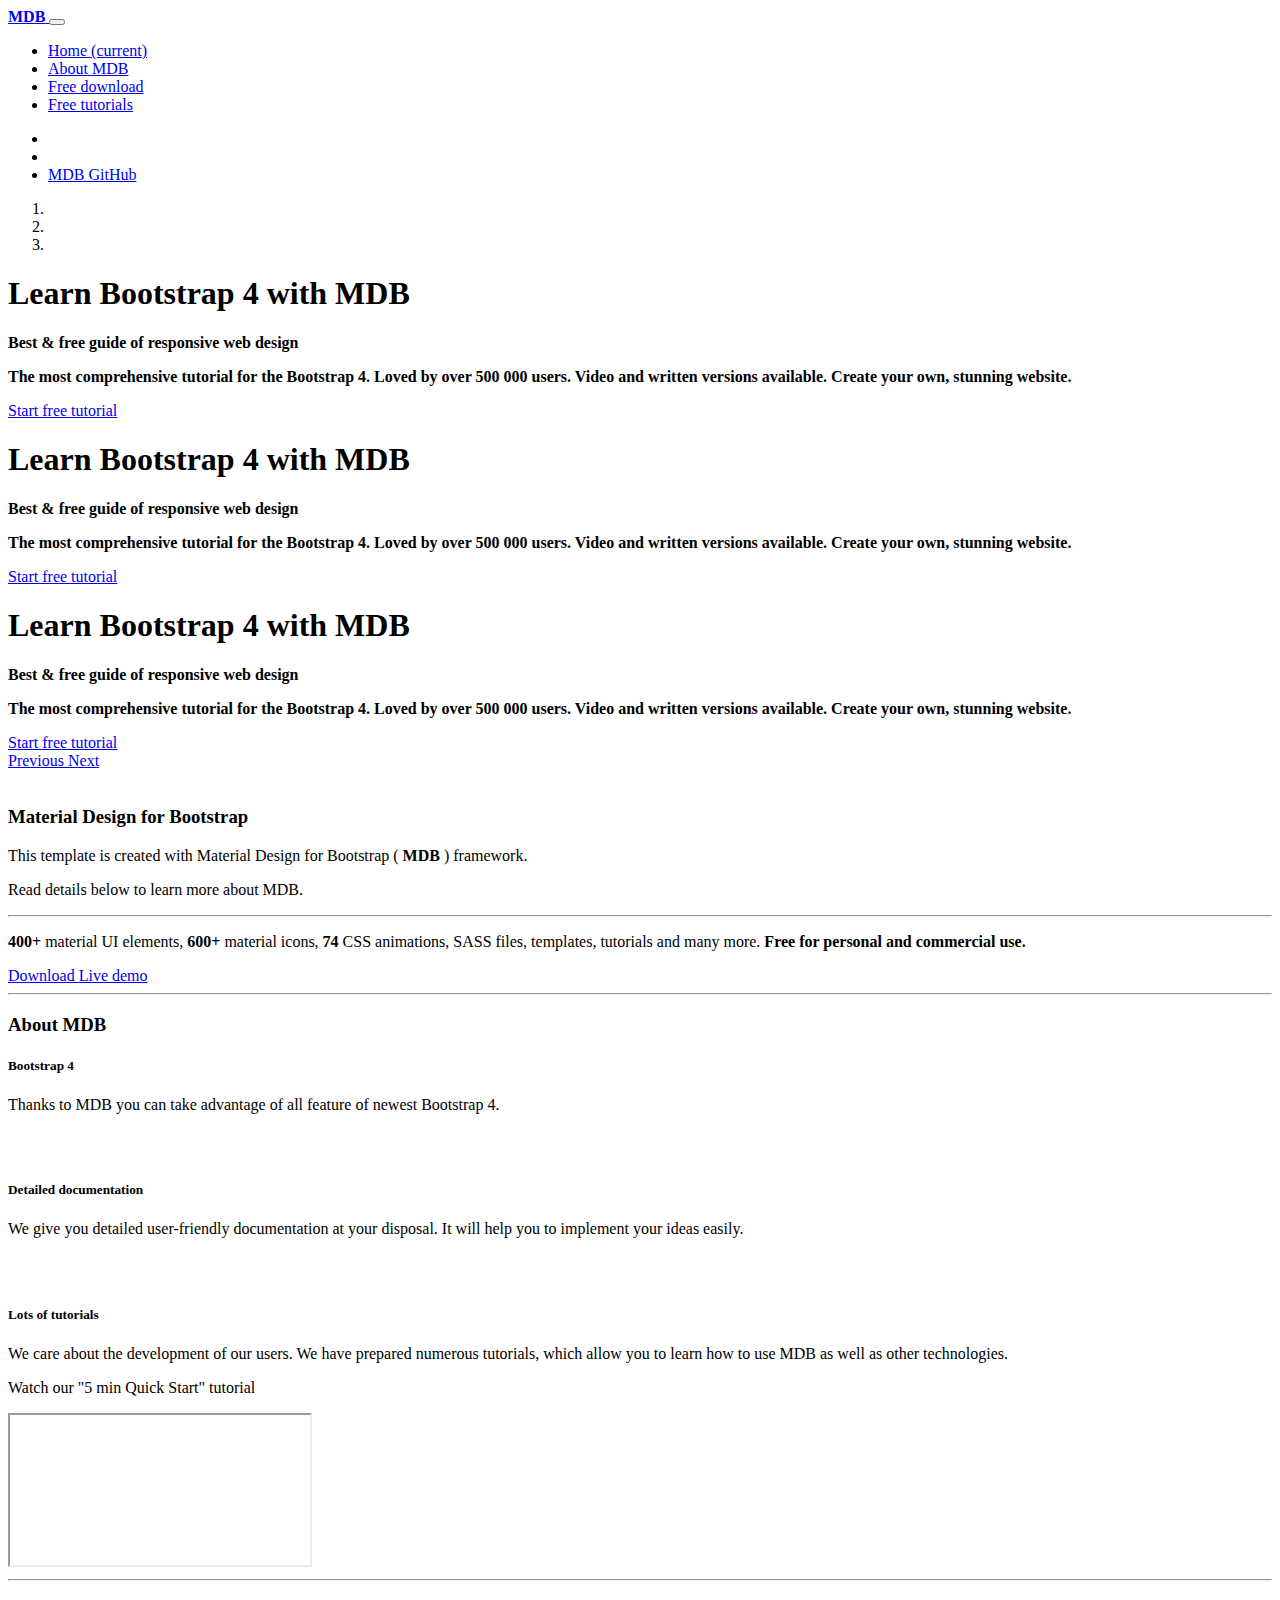
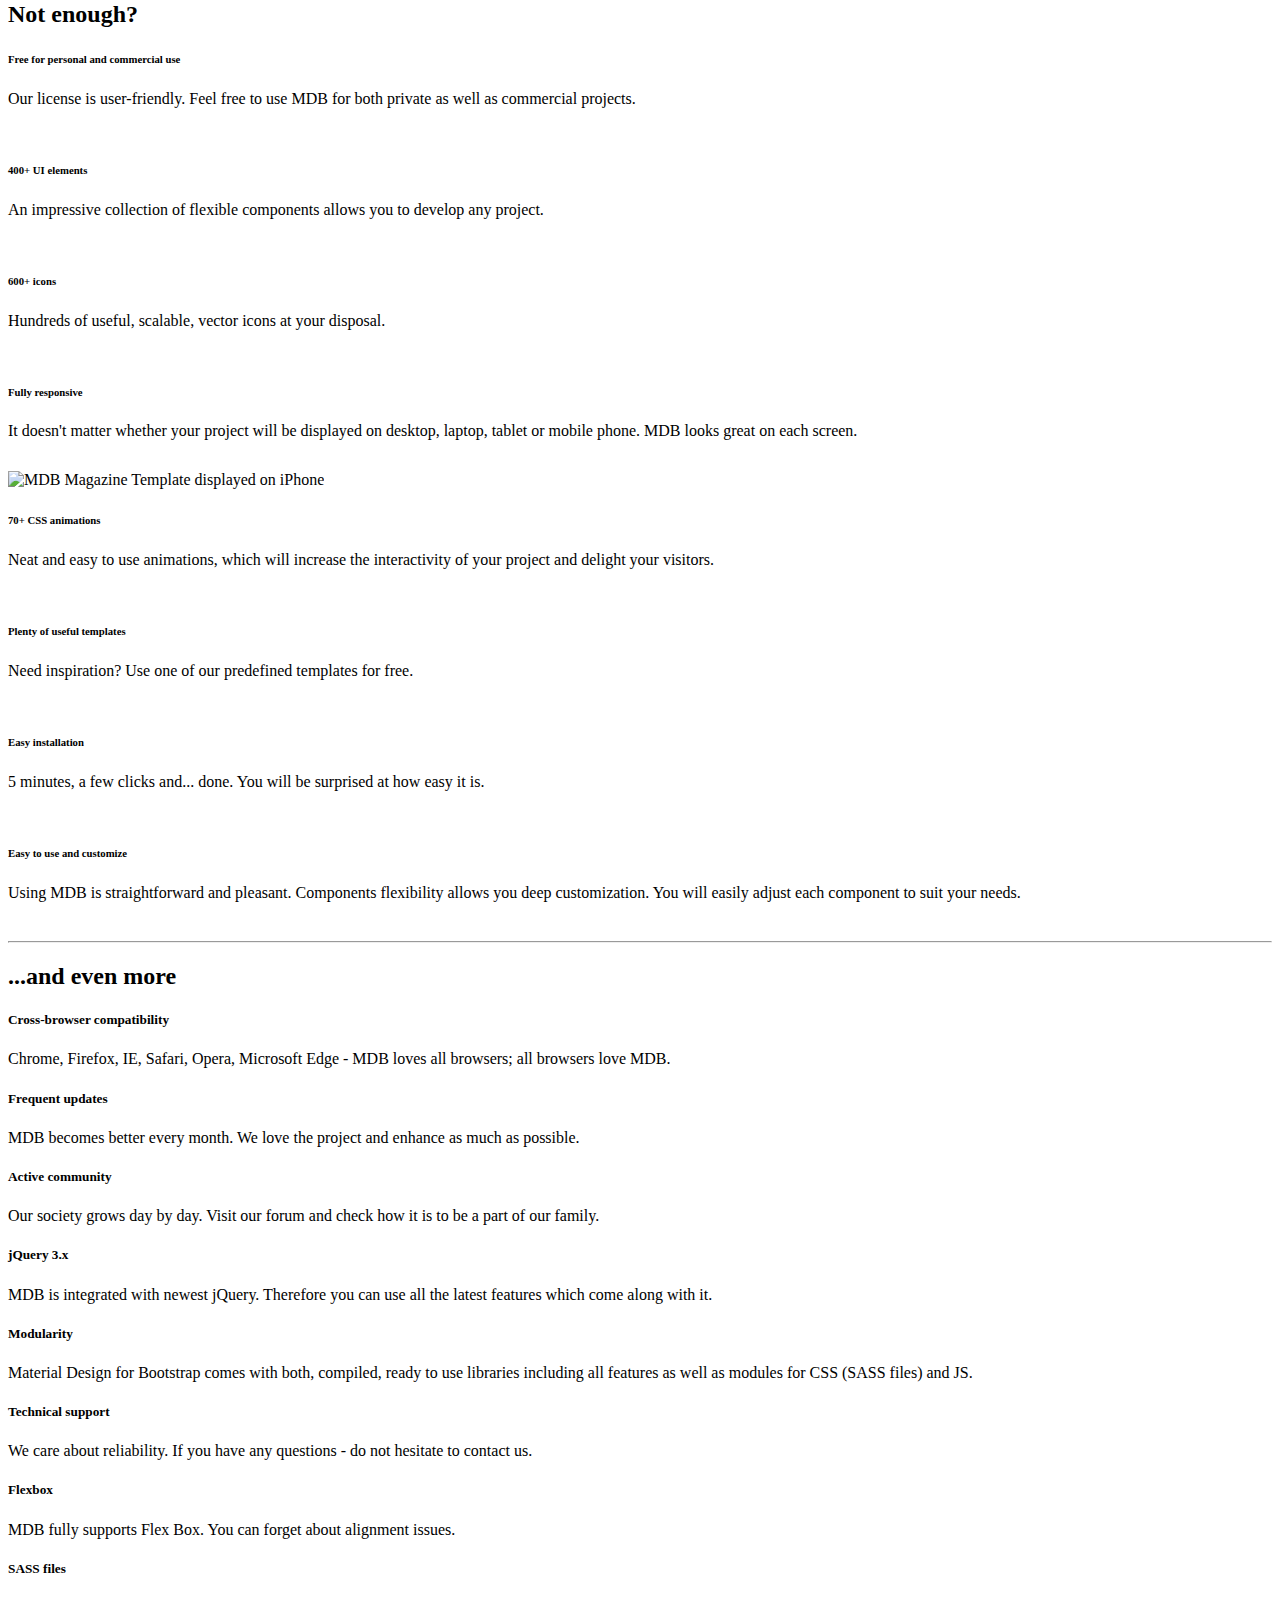
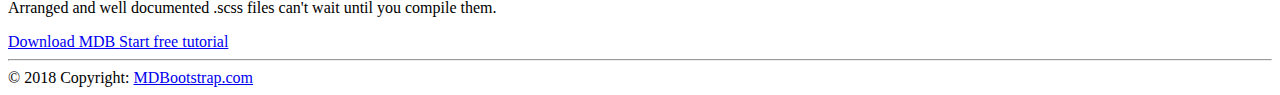
==== index.html @ 50afc01c "file system initated" ====
<!DOCTYPE html>
<html lang="en" dir="ltr">
  <head>
    <meta charset="utf-8">
    <title>Q2</title>

    <!-- Bootstrap core CSS -->
    <link rel="stylesheet" href="https://stackpath.bootstrapcdn.com/bootstrap/4.1.0/css/bootstrap.min.css" integrity="sha384-9gVQ4dYFwwWSjIDZnLEWnxCjeSWFphJiwGPXr1jddIhOegiu1FwO5qRGvFXOdJZ4" crossorigin="anonymous">

    <!-- Custom styles -->
    <link href="/css/main.css" rel="stylesheet">

    <!-- Scripts -->
    <script src="https://code.jquery.com/jquery-3.3.1.js" integrity="sha256-2Kok7MbOyxpgUVvAk/HJ2jigOSYS2auK4Pfzbm7uH60=" crossorigin="anonymous"></script>
    <script src="https://cdnjs.cloudflare.com/ajax/libs/axios/0.18.0/axios.js"></script>
    <script defer src="/src/helpers.js"></script>
    <script defer src="/src/index.js"></script>
  </head>
  <body>

  <!-- Navbar -->
  <nav class="navbar fixed-top navbar-expand-lg navbar-dark scrolling-navbar">
    <div class="container">

      <!-- Brand -->
      <a class="navbar-brand" href="https://mdbootstrap.com/material-design-for-bootstrap/" target="_blank">
        <strong>MDB</strong>
      </a>

      <!-- Collapse -->
      <button class="navbar-toggler" type="button" data-toggle="collapse" data-target="#navbarSupportedContent" aria-controls="navbarSupportedContent"
        aria-expanded="false" aria-label="Toggle navigation">
        <span class="navbar-toggler-icon"></span>
      </button>

      <!-- Links -->
      <div class="collapse navbar-collapse" id="navbarSupportedContent">

        <!-- Left -->
        <ul class="navbar-nav mr-auto">
          <li class="nav-item active">
            <a class="nav-link" href="#">Home
              <span class="sr-only">(current)</span>
            </a>
          </li>
          <li class="nav-item">
            <a class="nav-link" href="https://mdbootstrap.com/material-design-for-bootstrap/" target="_blank">About MDB</a>
          </li>
          <li class="nav-item">
            <a class="nav-link" href="https://mdbootstrap.com/getting-started/" target="_blank">Free download</a>
          </li>
          <li class="nav-item">
            <a class="nav-link" href="https://mdbootstrap.com/bootstrap-tutorial/" target="_blank">Free tutorials</a>
          </li>
        </ul>

        <!-- Right -->
        <ul class="navbar-nav nav-flex-icons">
          <li class="nav-item">
            <a href="https://www.facebook.com/mdbootstrap" class="nav-link" target="_blank">
              <i class="fa fa-facebook"></i>
            </a>
          </li>
          <li class="nav-item">
            <a href="https://twitter.com/MDBootstrap" class="nav-link" target="_blank">
              <i class="fa fa-twitter"></i>
            </a>
          </li>
          <li class="nav-item">
            <a href="https://github.com/mdbootstrap/bootstrap-material-design" class="nav-link border border-light rounded"
              target="_blank">
              <i class="fa fa-github mr-2"></i>MDB GitHub
            </a>
          </li>
        </ul>

      </div>

    </div>
  </nav>
  <!-- Navbar -->

  <!--Carousel Wrapper-->
  <div id="carousel-example-1z" class="carousel slide carousel-fade" data-ride="carousel">

    <!--Indicators-->
    <ol class="carousel-indicators">
      <li data-target="#carousel-example-1z" data-slide-to="0" class="active"></li>
      <li data-target="#carousel-example-1z" data-slide-to="1"></li>
      <li data-target="#carousel-example-1z" data-slide-to="2"></li>
    </ol>
    <!--/.Indicators-->

    <!--Slides-->
    <div class="carousel-inner" role="listbox">

      <!--First slide-->
      <div class="carousel-item active">
        <div class="view" style="background-image: url('https://mdbootstrap.com/img/Photos/Others/nature7.jpg'); background-repeat: no-repeat; background-size: cover;">

          <!-- Mask & flexbox options-->
          <div class="mask rgba-black-light d-flex justify-content-center align-items-center">

            <!-- Content -->
            <div class="text-center white-text mx-5 wow fadeIn">
              <h1 class="mb-4">
                <strong>Learn Bootstrap 4 with MDB</strong>
              </h1>

              <p>
                <strong>Best & free guide of responsive web design</strong>
              </p>

              <p class="mb-4 d-none d-md-block">
                <strong>The most comprehensive tutorial for the Bootstrap 4. Loved by over 500 000 users. Video and written versions
                  available. Create your own, stunning website.</strong>
              </p>

              <a target="_blank" href="https://mdbootstrap.com/bootstrap-tutorial/" class="btn btn-outline-white btn-lg">Start free tutorial
                <i class="fa fa-graduation-cap ml-2"></i>
              </a>
            </div>
            <!-- Content -->

          </div>
          <!-- Mask & flexbox options-->

        </div>
      </div>
      <!--/First slide-->

      <!--Second slide-->
      <div class="carousel-item">
        <div class="view" style="background-image: url('https://mdbootstrap.com/img/Photos/Others/images/77.jpg'); background-repeat: no-repeat; background-size: cover;">

          <!-- Mask & flexbox options-->
          <div class="mask rgba-black-light d-flex justify-content-center align-items-center">

            <!-- Content -->
            <div class="text-center white-text mx-5 wow fadeIn">
              <h1 class="mb-4">
                <strong>Learn Bootstrap 4 with MDB</strong>
              </h1>

              <p>
                <strong>Best & free guide of responsive web design</strong>
              </p>

              <p class="mb-4 d-none d-md-block">
                <strong>The most comprehensive tutorial for the Bootstrap 4. Loved by over 500 000 users. Video and written versions
                  available. Create your own, stunning website.</strong>
              </p>

              <a target="_blank" href="https://mdbootstrap.com/bootstrap-tutorial/" class="btn btn-outline-white btn-lg">Start free tutorial
                <i class="fa fa-graduation-cap ml-2"></i>
              </a>
            </div>
            <!-- Content -->

          </div>
          <!-- Mask & flexbox options-->

        </div>
      </div>
      <!--/Second slide-->

      <!--Third slide-->
      <div class="carousel-item">
        <div class="view" style="background-image: url('https://mdbootstrap.com/img/Photos/Others/images/47.jpg'); background-repeat: no-repeat; background-size: cover;">

          <!-- Mask & flexbox options-->
          <div class="mask rgba-black-light d-flex justify-content-center align-items-center">

            <!-- Content -->
            <div class="text-center white-text mx-5 wow fadeIn">
              <h1 class="mb-4">
                <strong>Learn Bootstrap 4 with MDB</strong>
              </h1>

              <p>
                <strong>Best & free guide of responsive web design</strong>
              </p>

              <p class="mb-4 d-none d-md-block">
                <strong>The most comprehensive tutorial for the Bootstrap 4. Loved by over 500 000 users. Video and written versions
                  available. Create your own, stunning website.</strong>
              </p>

              <a target="_blank" href="https://mdbootstrap.com/bootstrap-tutorial/" class="btn btn-outline-white btn-lg">Start free tutorial
                <i class="fa fa-graduation-cap ml-2"></i>
              </a>
            </div>
            <!-- Content -->

          </div>
          <!-- Mask & flexbox options-->

        </div>
      </div>
      <!--/Third slide-->

    </div>
    <!--/.Slides-->

    <!--Controls-->
    <a class="carousel-control-prev" href="#carousel-example-1z" role="button" data-slide="prev">
      <span class="carousel-control-prev-icon" aria-hidden="true"></span>
      <span class="sr-only">Previous</span>
    </a>
    <a class="carousel-control-next" href="#carousel-example-1z" role="button" data-slide="next">
      <span class="carousel-control-next-icon" aria-hidden="true"></span>
      <span class="sr-only">Next</span>
    </a>
    <!--/.Controls-->

  </div>
  <!--/.Carousel Wrapper-->

  <!--Main layout-->
  <main>
    <div class="container">

      <!--Section: Main info-->
      <section class="mt-5 wow fadeIn">

        <!--Grid row-->
        <div class="row">

          <!--Grid column-->
          <div class="col-md-6 mb-4">

            <img src="https://mdbootstrap.com/img/Marketing/mdb-press-pack/mdb-main.jpg" class="img-fluid z-depth-1-half" alt="">

          </div>
          <!--Grid column-->

          <!--Grid column-->
          <div class="col-md-6 mb-4">

            <!-- Main heading -->
            <h3 class="h3 mb-3">Material Design for Bootstrap</h3>
            <p>This template is created with Material Design for Bootstrap (
              <strong>MDB</strong> ) framework.</p>
            <p>Read details below to learn more about MDB.</p>
            <!-- Main heading -->

            <hr>

            <p>
              <strong>400+</strong> material UI elements,
              <strong>600+</strong> material icons,
              <strong>74</strong> CSS animations, SASS files, templates, tutorials and many more.
              <strong>Free for personal and commercial use.</strong>
            </p>

            <!-- CTA -->
            <a target="_blank" href="https://mdbootstrap.com/getting-started/" class="btn btn-grey btn-md">Download
              <i class="fa fa-download ml-1"></i>
            </a>
            <a target="_blank" href="https://mdbootstrap.com/components/" class="btn btn-grey btn-md">Live demo
              <i class="fa fa-image ml-1"></i>
            </a>

          </div>
          <!--Grid column-->

        </div>
        <!--Grid row-->

      </section>
      <!--Section: Main info-->

      <hr class="my-5">

      <!--Section: Main features & Quick Start-->
      <section>

        <h3 class="h3 text-center mb-5">About MDB</h3>

        <!--Grid row-->
        <div class="row wow fadeIn">

          <!--Grid column-->
          <div class="col-lg-6 col-md-12 px-4">

            <!--First row-->
            <div class="row">
              <div class="col-1 mr-3">
                <i class="fa fa-code fa-2x indigo-text"></i>
              </div>
              <div class="col-10">
                <h5 class="feature-title">Bootstrap 4</h5>
                <p class="grey-text">Thanks to MDB you can take advantage of all feature of newest Bootstrap 4.</p>
              </div>
            </div>
            <!--/First row-->

            <div style="height:30px"></div>

            <!--Second row-->
            <div class="row">
              <div class="col-1 mr-3">
                <i class="fa fa-book fa-2x blue-text"></i>
              </div>
              <div class="col-10">
                <h5 class="feature-title">Detailed documentation</h5>
                <p class="grey-text">We give you detailed user-friendly documentation at your disposal. It will help you to implement your ideas
                  easily.
                </p>
              </div>
            </div>
            <!--/Second row-->

            <div style="height:30px"></div>

            <!--Third row-->
            <div class="row">
              <div class="col-1 mr-3">
                <i class="fa fa-graduation-cap fa-2x cyan-text"></i>
              </div>
              <div class="col-10">
                <h5 class="feature-title">Lots of tutorials</h5>
                <p class="grey-text">We care about the development of our users. We have prepared numerous tutorials, which allow you to learn
                  how to use MDB as well as other technologies.</p>
              </div>
            </div>
            <!--/Third row-->

          </div>
          <!--/Grid column-->

          <!--Grid column-->
          <div class="col-lg-6 col-md-12">

            <p class="h5 text-center mb-4">Watch our "5 min Quick Start" tutorial</p>
            <div class="embed-responsive embed-responsive-16by9">
              <iframe class="embed-responsive-item" src="https://www.youtube.com/embed/cXTThxoywNQ" allowfullscreen></iframe>
            </div>
          </div>
          <!--/Grid column-->

        </div>
        <!--/Grid row-->

      </section>
      <!--Section: Main features & Quick Start-->

      <hr class="my-5">

      <!--Section: Not enough-->
      <section>

        <h2 class="my-5 h3 text-center">Not enough?</h2>

        <!--First row-->
        <div class="row features-small mb-5 mt-3 wow fadeIn">

          <!--First column-->
          <div class="col-md-4">
            <!--First row-->
            <div class="row">
              <div class="col-2">
                <i class="fa fa-check-circle fa-2x indigo-text"></i>
              </div>
              <div class="col-10">
                <h6 class="feature-title">Free for personal and commercial use</h6>
                <p class="grey-text">Our license is user-friendly. Feel free to use MDB for both private as well as commercial projects.
                </p>
                <div style="height:15px"></div>
              </div>
            </div>
            <!--/First row-->

            <!--Second row-->
            <div class="row">
              <div class="col-2">
                <i class="fa fa-check-circle fa-2x indigo-text"></i>
              </div>
              <div class="col-10">
                <h6 class="feature-title">400+ UI elements</h6>
                <p class="grey-text">An impressive collection of flexible components allows you to develop any project.
                </p>
                <div style="height:15px"></div>
              </div>
            </div>
            <!--/Second row-->

            <!--Third row-->
            <div class="row">
              <div class="col-2">
                <i class="fa fa-check-circle fa-2x indigo-text"></i>
              </div>
              <div class="col-10">
                <h6 class="feature-title">600+ icons</h6>
                <p class="grey-text">Hundreds of useful, scalable, vector icons at your disposal.</p>
                <div style="height:15px"></div>
              </div>
            </div>
            <!--/Third row-->

            <!--Fourth row-->
            <div class="row">
              <div class="col-2">
                <i class="fa fa-check-circle fa-2x indigo-text"></i>
              </div>
              <div class="col-10">
                <h6 class="feature-title">Fully responsive</h6>
                <p class="grey-text">It doesn't matter whether your project will be displayed on desktop, laptop, tablet or mobile phone. MDB
                  looks great on each screen.</p>
                <div style="height:15px"></div>
              </div>
            </div>
            <!--/Fourth row-->
          </div>
          <!--/First column-->

          <!--Second column-->
          <div class="col-md-4 flex-center">
            <img src="https://mdbootstrap.com/img/Others/screens.png" alt="MDB Magazine Template displayed on iPhone" class="z-depth-0 img-fluid">
          </div>
          <!--/Second column-->

          <!--Third column-->
          <div class="col-md-4 mt-2">
            <!--First row-->
            <div class="row">
              <div class="col-2">
                <i class="fa fa-check-circle fa-2x indigo-text"></i>
              </div>
              <div class="col-10">
                <h6 class="feature-title">70+ CSS animations</h6>
                <p class="grey-text">Neat and easy to use animations, which will increase the interactivity of your project and delight your visitors.
                </p>
                <div style="height:15px"></div>
              </div>
            </div>
            <!--/First row-->

            <!--Second row-->
            <div class="row">
              <div class="col-2">
                <i class="fa fa-check-circle fa-2x indigo-text"></i>
              </div>
              <div class="col-10">
                <h6 class="feature-title">Plenty of useful templates</h6>
                <p class="grey-text">Need inspiration? Use one of our predefined templates for free.</p>
                <div style="height:15px"></div>
              </div>
            </div>
            <!--/Second row-->

            <!--Third row-->
            <div class="row">
              <div class="col-2">
                <i class="fa fa-check-circle fa-2x indigo-text"></i>
              </div>
              <div class="col-10">
                <h6 class="feature-title">Easy installation</h6>
                <p class="grey-text">5 minutes, a few clicks and... done. You will be surprised at how easy it is.
                </p>
                <div style="height:15px"></div>
              </div>
            </div>
            <!--/Third row-->

            <!--Fourth row-->
            <div class="row">
              <div class="col-2">
                <i class="fa fa-check-circle fa-2x indigo-text"></i>
              </div>
              <div class="col-10">
                <h6 class="feature-title">Easy to use and customize</h6>
                <p class="grey-text">Using MDB is straightforward and pleasant. Components flexibility allows you deep customization. You will
                  easily adjust each component to suit your needs.</p>
                <div style="height:15px"></div>
              </div>
            </div>
            <!--/Fourth row-->
          </div>
          <!--/Third column-->

        </div>
        <!--/First row-->

      </section>
      <!--Section: Not enough-->

      <hr class="mb-5">

      <!--Section: More-->
      <section>

        <h2 class="my-5 h3 text-center">...and even more</h2>

        <!--First row-->
        <div class="row features-small mt-5 wow fadeIn">

          <!--Grid column-->
          <div class="col-xl-3 col-lg-6">
            <!--Grid row-->
            <div class="row">
              <div class="col-2">
                <i class="fa fa-firefox fa-2x mb-1 indigo-text" aria-hidden="true"></i>
              </div>
              <div class="col-10 mb-2 pl-3">
                <h5 class="feature-title font-bold mb-1">Cross-browser compatibility</h5>
                <p class="grey-text mt-2">Chrome, Firefox, IE, Safari, Opera, Microsoft Edge - MDB loves all browsers; all browsers love MDB.
                </p>
              </div>
            </div>
            <!--/Grid row-->
          </div>
          <!--/Grid column-->

          <!--Grid column-->
          <div class="col-xl-3 col-lg-6">
            <!--Grid row-->
            <div class="row">
              <div class="col-2">
                <i class="fa fa-level-up fa-2x mb-1 indigo-text" aria-hidden="true"></i>
              </div>
              <div class="col-10 mb-2">
                <h5 class="feature-title font-bold mb-1">Frequent updates</h5>
                <p class="grey-text mt-2">MDB becomes better every month. We love the project and enhance as much as possible.
                </p>
              </div>
            </div>
            <!--/Grid row-->
          </div>
          <!--/Grid column-->

          <!--Grid column-->
          <div class="col-xl-3 col-lg-6">
            <!--Grid row-->
            <div class="row">
              <div class="col-2">
                <i class="fa fa-comments-o fa-2x mb-1 indigo-text" aria-hidden="true"></i>
              </div>
              <div class="col-10 mb-2">
                <h5 class="feature-title font-bold mb-1">Active community</h5>
                <p class="grey-text mt-2">Our society grows day by day. Visit our forum and check how it is to be a part of our family.
                </p>
              </div>
            </div>
            <!--/Grid row-->
          </div>
          <!--/Grid column-->

          <!--Grid column-->
          <div class="col-xl-3 col-lg-6">
            <!--Grid row-->
            <div class="row">
              <div class="col-2">
                <i class="fa fa-code fa-2x mb-1 indigo-text" aria-hidden="true"></i>
              </div>
              <div class="col-10 mb-2">
                <h5 class="feature-title font-bold mb-1">jQuery 3.x</h5>
                <p class="grey-text mt-2">MDB is integrated with newest jQuery. Therefore you can use all the latest features which come along with
                  it.
                </p>
              </div>
            </div>
            <!--/Grid row-->
          </div>
          <!--/Grid column-->

        </div>
        <!--/First row-->

        <!--Second row-->
        <div class="row features-small mt-4 wow fadeIn">

          <!--Grid column-->
          <div class="col-xl-3 col-lg-6">
            <!--Grid row-->
            <div class="row">
              <div class="col-2">
                <i class="fa fa-cubes fa-2x mb-1 indigo-text" aria-hidden="true"></i>
              </div>
              <div class="col-10 mb-2">
                <h5 class="feature-title font-bold mb-1">Modularity</h5>
                <p class="grey-text mt-2">Material Design for Bootstrap comes with both, compiled, ready to use libraries including all features as
                  well as modules for CSS (SASS files) and JS.</p>
              </div>
            </div>
            <!--/Grid row-->
          </div>
          <!--/Grid column-->

          <!--Grid column-->
          <div class="col-xl-3 col-lg-6">
            <!--Grid row-->
            <div class="row">
              <div class="col-2">
                <i class="fa fa-question fa-2x mb-1 indigo-text" aria-hidden="true"></i>
              </div>
              <div class="col-10 mb-2">
                <h5 class="feature-title font-bold mb-1">Technical support</h5>
                <p class="grey-text mt-2">We care about reliability. If you have any questions - do not hesitate to contact us.
                </p>
              </div>
            </div>
            <!--/Grid row-->
          </div>
          <!--/Grid column-->

          <!--Grid column-->
          <div class="col-xl-3 col-lg-6">
            <!--Grid row-->
            <div class="row">
              <div class="col-2">
                <i class="fa fa-th fa-2x mb-1 indigo-text" aria-hidden="true"></i>
              </div>
              <div class="col-10 mb-2">
                <h5 class="feature-title font-bold mb-1">Flexbox</h5>
                <p class="grey-text mt-2">MDB fully supports Flex Box. You can forget about alignment issues.</p>
              </div>
            </div>
            <!--/Grid row-->
          </div>
          <!--/Grid column-->

          <!--Grid column-->
          <div class="col-xl-3 col-lg-6">
            <!--Grid row-->
            <div class="row">
              <div class="col-2">
                <i class="fa fa-file-code-o fa-2x mb-1 indigo-text" aria-hidden="true"></i>
              </div>
              <div class="col-10 mb-2">
                <h5 class="feature-title font-bold mb-1">SASS files</h5>
                <p class="grey-text mt-2">Arranged and well documented .scss files can't wait until you compile them.</p>
              </div>
            </div>
            <!--/Grid row-->
          </div>
          <!--/Grid column-->

        </div>
        <!--/Second row-->

      </section>
      <!--Section: More-->

    </div>
  </main>
  <!--Main layout-->

  <!--Footer-->
  <footer class="page-footer text-center font-small mt-4 wow fadeIn">

    <!--Call to action-->
    <div class="pt-4">
      <a class="btn btn-outline-white" href="https://mdbootstrap.com/getting-started/" target="_blank" role="button">Download MDB
        <i class="fa fa-download ml-2"></i>
      </a>
      <a class="btn btn-outline-white" href="https://mdbootstrap.com/bootstrap-tutorial/" target="_blank" role="button">Start free tutorial
        <i class="fa fa-graduation-cap ml-2"></i>
      </a>
    </div>
    <!--/.Call to action-->

    <hr class="my-4">

    <!-- Social icons -->
    <div class="pb-4">
      <a href="https://www.facebook.com/mdbootstrap" target="_blank">
        <i class="fa fa-facebook mr-3"></i>
      </a>

      <a href="https://twitter.com/MDBootstrap" target="_blank">
        <i class="fa fa-twitter mr-3"></i>
      </a>

      <a href="https://www.youtube.com/watch?v=7MUISDJ5ZZ4" target="_blank">
        <i class="fa fa-youtube mr-3"></i>
      </a>

      <a href="https://plus.google.com/u/0/b/107863090883699620484" target="_blank">
        <i class="fa fa-google-plus mr-3"></i>
      </a>

      <a href="https://dribbble.com/mdbootstrap" target="_blank">
        <i class="fa fa-dribbble mr-3"></i>
      </a>

      <a href="https://pinterest.com/mdbootstrap" target="_blank">
        <i class="fa fa-pinterest mr-3"></i>
      </a>

      <a href="https://github.com/mdbootstrap/bootstrap-material-design" target="_blank">
        <i class="fa fa-github mr-3"></i>
      </a>

      <a href="http://codepen.io/mdbootstrap/" target="_blank">
        <i class="fa fa-codepen mr-3"></i>
      </a>
    </div>
    <!-- Social icons -->

    <!--Copyright-->
    <div class="footer-copyright py-3">
      © 2018 Copyright:
      <a href="https://mdbootstrap.com/bootstrap-tutorial/" target="_blank"> MDBootstrap.com </a>
    </div>
    <!--/.Copyright-->

  </footer>
  <!--/.Footer-->

    <!-- SCRIPTS -->
    <!-- JQuery -->
    <script type="text/javascript" src="js/jquery-3.2.1.min.js"></script>
    <!-- Bootstrap tooltips -->
    <script type="text/javascript" src="js/popper.min.js"></script>
    <!-- Bootstrap core JavaScript -->
    <script type="text/javascript" src="js/bootstrap.min.js"></script>
    <!-- MDB core JavaScript -->
    <script type="text/javascript" src="js/mdb.min.js"></script>
      <!-- Initializations -->
  <script type="text/javascript">
    // Animations initialization
    new WOW().init();
  </script>
  </body>
</html>
---- css/main.css ----
.hide {
  display: none;
}
.brand {
  height: 45px;
  width: 45px;
}
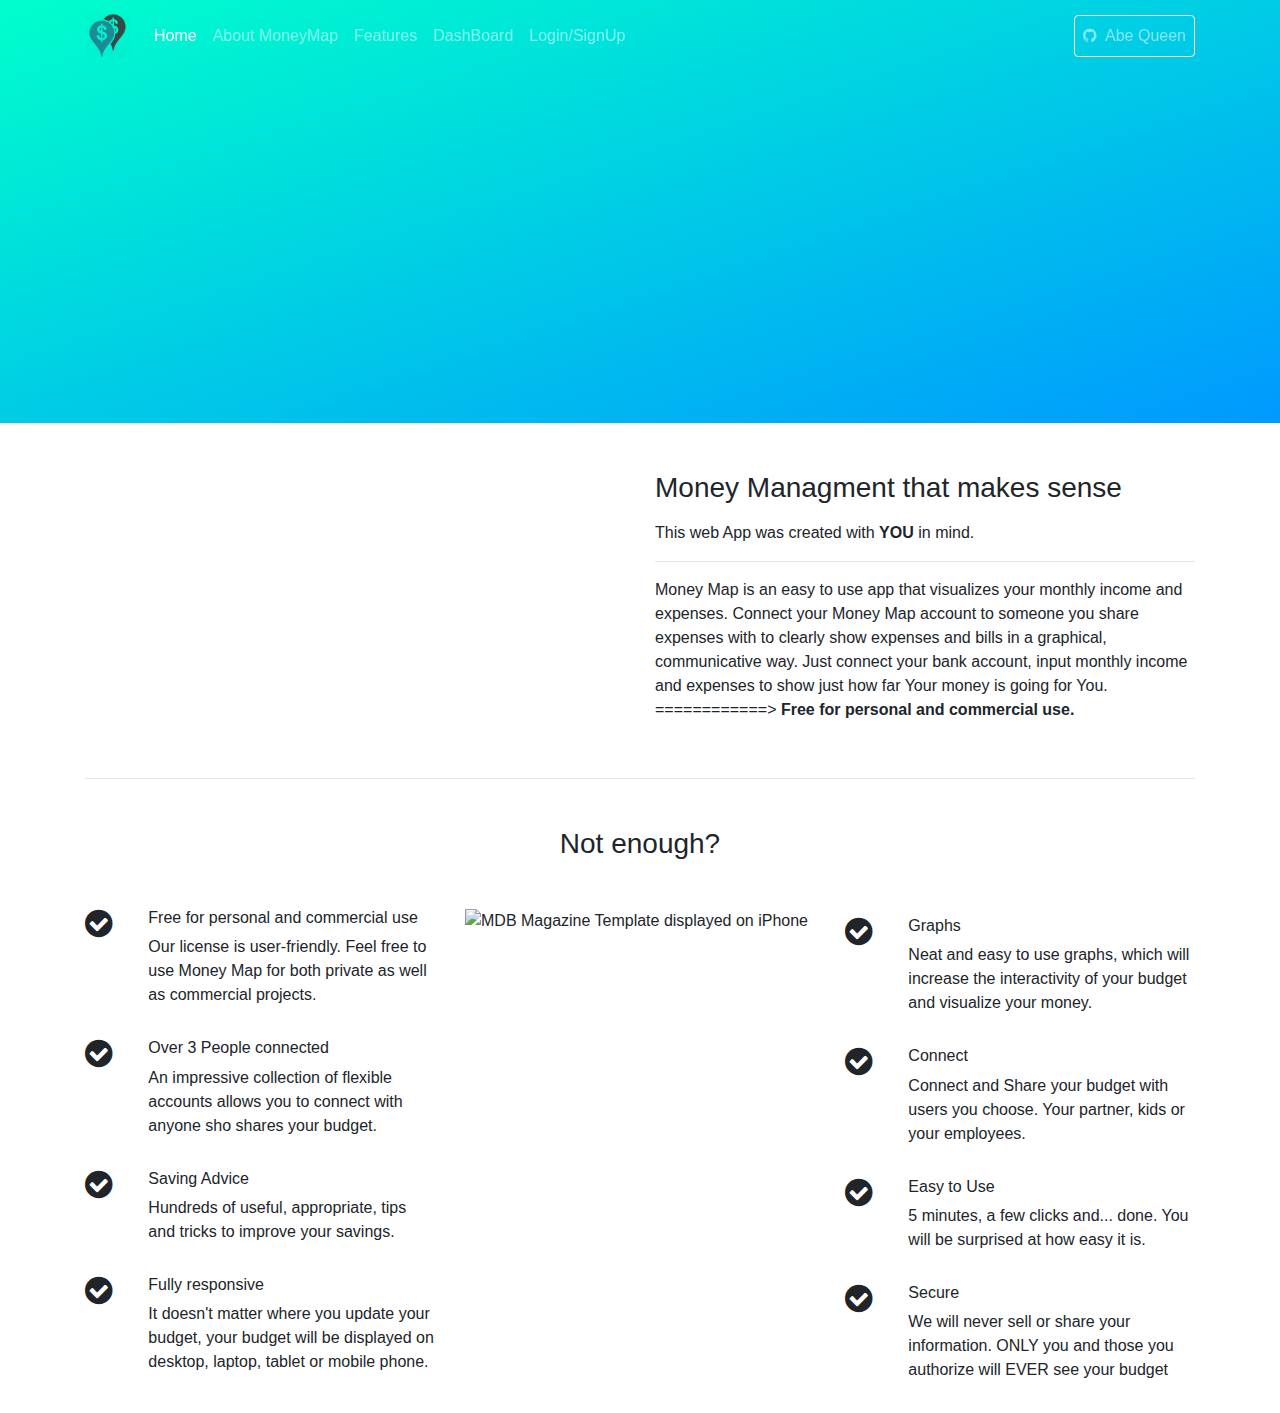
==== commit 970634e5: "working graph" ====
--- a/index.html
+++ b/index.html
@@ -2,10 +2,15 @@
 <html lang="en" dir="ltr">
   <head>
     <meta charset="utf-8">
+    <meta name="viewport" content="width=device-width, initial-scale=1, shrink-to-fit=no">
+    <meta http-equiv="x-ua-compatible" content="ie=edge">
     <title>Q2</title>
-
+    <!-- Font Awesome -->
+    <link rel="stylesheet" href="https://maxcdn.bootstrapcdn.com/font-awesome/4.7.0/css/font-awesome.min.css">
     <!-- Bootstrap core CSS -->
-    <link rel="stylesheet" href="https://stackpath.bootstrapcdn.com/bootstrap/4.1.0/css/bootstrap.min.css" integrity="sha384-9gVQ4dYFwwWSjIDZnLEWnxCjeSWFphJiwGPXr1jddIhOegiu1FwO5qRGvFXOdJZ4" crossorigin="anonymous">
+    <link href="https://cdnjs.cloudflare.com/ajax/libs/twitter-bootstrap/4.0.0/css/bootstrap.min.css" rel="stylesheet">
+    <!-- Material Design Bootstrap -->
+    <link href="https://cdnjs.cloudflare.com/ajax/libs/mdbootstrap/4.5.0/css/mdb.min.css" rel="stylesheet">
 
     <!-- Custom styles -->
     <link href="/css/main.css" rel="stylesheet">
@@ -15,16 +20,47 @@
     <script src="https://cdnjs.cloudflare.com/ajax/libs/axios/0.18.0/axios.js"></script>
     <script defer src="/src/helpers.js"></script>
     <script defer src="/src/index.js"></script>
+      <style type="text/css">
+
+        html,
+        body,
+        header,
+        .carousel {
+          height: 60vh;
+        }
+
+        @media (max-width: 740px) {
+          html,
+          body,
+          header,
+          .carousel {
+            height: 100vh;
+          }
+        }
+
+        @media (min-width: 800px) and (max-width: 850px) {
+          html,
+          body,
+          header,
+          .carousel {
+            height: 100vh;
+          }
+        }
+
+        @media (min-width: 800px) and (max-width: 850px) {
+                .navbar:not(.top-nav-collapse) {
+                    background: #929FBA!important;
+                }
+            }
+      </style>
   </head>
   <body>
-
-  <!-- Navbar -->
-  <nav class="navbar fixed-top navbar-expand-lg navbar-dark scrolling-navbar">
-    <div class="container">
+    <nav class="navbar fixed-top navbar-expand-lg navbar-dark scrolling-navbar">
+      <div class="container">
 
       <!-- Brand -->
-      <a class="navbar-brand" href="https://mdbootstrap.com/material-design-for-bootstrap/" target="_blank">
-        <strong>MDB</strong>
+      <a class="navbar-brand" href="/index.html" target="_blank">
+        <img class="brand" src="./img/moneyMapIcon.png"></img>
       </a>
 
       <!-- Collapse -->
@@ -33,44 +69,35 @@
         <span class="navbar-toggler-icon"></span>
       </button>
 
-      <!-- Links -->
+      <!--Links-->
       <div class="collapse navbar-collapse" id="navbarSupportedContent">
 
         <!-- Left -->
         <ul class="navbar-nav mr-auto">
           <li class="nav-item active">
-            <a class="nav-link" href="#">Home
+            <a class="nav-link" href="/index.html">Home
               <span class="sr-only">(current)</span>
             </a>
           </li>
           <li class="nav-item">
-            <a class="nav-link" href="https://mdbootstrap.com/material-design-for-bootstrap/" target="_blank">About MDB</a>
-          </li>
-          <li class="nav-item">
-            <a class="nav-link" href="https://mdbootstrap.com/getting-started/" target="_blank">Free download</a>
-          </li>
-          <li class="nav-item">
-            <a class="nav-link" href="https://mdbootstrap.com/bootstrap-tutorial/" target="_blank">Free tutorials</a>
+            <a class="nav-link" href="#about">About MoneyMap</a>
+          </li>
+          <li class="nav-item">
+            <a class="nav-link" href="#enough">Features</a>
+          </li>
+          <li class="nav-item">
+            <a class="nav-link" href="/dashboard.html">DashBoard</a>
+          </li>
+          <li class="nav-item">
+            <a class="nav-link" target="_blank" data-toggle="modal" data-target="#signInModal" data-whatever="@getbootstrap">Login/SignUp</a>
           </li>
         </ul>
 
         <!-- Right -->
         <ul class="navbar-nav nav-flex-icons">
           <li class="nav-item">
-            <a href="https://www.facebook.com/mdbootstrap" class="nav-link" target="_blank">
-              <i class="fa fa-facebook"></i>
-            </a>
-          </li>
-          <li class="nav-item">
-            <a href="https://twitter.com/MDBootstrap" class="nav-link" target="_blank">
-              <i class="fa fa-twitter"></i>
-            </a>
-          </li>
-          <li class="nav-item">
-            <a href="https://github.com/mdbootstrap/bootstrap-material-design" class="nav-link border border-light rounded"
-              target="_blank">
-              <i class="fa fa-github mr-2"></i>MDB GitHub
-            </a>
+            <a href="https://github.com/abedababe8" class="nav-link border border-light rounded"
+              target="_blank"><i class="fa fa-github mr-2"></i>Abe Queen</a>
           </li>
         </ul>
 
@@ -78,649 +105,247 @@
 
     </div>
   </nav>
-  <!-- Navbar -->
-
-  <!--Carousel Wrapper-->
-  <div id="carousel-example-1z" class="carousel slide carousel-fade" data-ride="carousel">
-
-    <!--Indicators-->
-    <ol class="carousel-indicators">
-      <li data-target="#carousel-example-1z" data-slide-to="0" class="active"></li>
-      <li data-target="#carousel-example-1z" data-slide-to="1"></li>
-      <li data-target="#carousel-example-1z" data-slide-to="2"></li>
-    </ol>
-    <!--/.Indicators-->
-
-    <!--Slides-->
-    <div class="carousel-inner" role="listbox">
-
-      <!--First slide-->
-      <div class="carousel-item active">
-        <div class="view" style="background-image: url('https://mdbootstrap.com/img/Photos/Others/nature7.jpg'); background-repeat: no-repeat; background-size: cover;">
-
-          <!-- Mask & flexbox options-->
-          <div class="mask rgba-black-light d-flex justify-content-center align-items-center">
-
-            <!-- Content -->
-            <div class="text-center white-text mx-5 wow fadeIn">
-              <h1 class="mb-4">
-                <strong>Learn Bootstrap 4 with MDB</strong>
-              </h1>
-
-              <p>
-                <strong>Best & free guide of responsive web design</strong>
+
+  <div class="fade-filler"></div>
+
+  <div class="modal fade" id="signInModal" tabindex="-1" role="dialog" aria-labelledby="exampleModalLabel" aria-hidden="true">
+  <div class="modal-dialog" role="document">
+    <div class="modal-content">
+      <div class="modal-header">
+        <h5 class="modal-title" id="exampleModalLabel">New message</h5>
+        <button type="button" class="close" data-dismiss="modal" aria-label="Close">
+          <span aria-hidden="true">&times;</span>
+        </button>
+      </div>
+      <div class="modal-body">
+        <form class="form-signin">
+          <!-- <img id="logo" src="/img/velociraptors.png" alt="" width="200" height="200"> -->
+          <h1 class="h3 mb-3 font-weight-normal">Sign in</h1>
+          <label for="inputEmail" class="sr-only">Username</label>
+          <input type="text" name="username" id="username" class="form-control" placeholder="Email address" required autofocus>
+          <label for="inputPassword" class="sr-only">Password</label>
+          <input type="password" name="password" id="inputPassword" class="form-control" placeholder="Password" required autocomplete="off">
+          <button class="btn btn-lg btn-primary btn-block" type="submit">Sign in</button>
+          <div id="error" class="hide auth-error">Incorrect Username or Password</div>
+          <button class="signinButton btn btn-light" type="button">Create Account</button>
+        </form>
+        <form class="form-createAcc hide">
+          <!-- <img id="logo" src="/img/velociraptors.png" alt="" width="200" height="200"> -->
+          <h1 class="h3 mb-3 font-weight-normal">Create Account</h1>
+          <label for="inputName" class="sr-only">Name</label>
+          <input type="text" name="name" id="name" class="form-control" placeholder="Name" required autofocus>
+          <label for="inputEmail" class="sr-only">Email address</label>
+          <input type="text" name="username" id="new-username" class="form-control" placeholder="Email address" required autofocus>
+          <label for="inputPassword" class="sr-only">Password</label>
+          <input type="password" name="password" id="new-inputPassword" class="form-control" placeholder="Password" required autocomplete="off">
+          <button class="btn btn-lg btn-primary btn-block" type="submit">Create Account</button>
+          <div id="error" class="hide auth-error">Incorrect Username or Password</div>
+          <button class="createAcc btn btn-light" type="button">Sign In</button>
+        </form>
+      </div>
+      <div class="modal-footer">
+        <button type="button" class="btn btn-secondary" data-dismiss="modal">Close</button>
+      </div>
+    </div>
+  </div>
+</div>
+
+<!--Main layout-->
+<main>
+  <div class="container">
+
+    <!--Section: Main info-->
+    <section class="mt-5 wow fadeIn">
+      <a id="about"></a>
+      <!--Grid row-->
+      <div class="row">
+
+        <!--Grid column-->
+        <div class="col-md-6 mb-4">
+
+          <img src="https://mdbootstrap.com/img/Marketing/mdb-press-pack/mdb-main.jpg" class="img-fluid z-depth-1-half" alt="">
+
+        </div>
+        <!--Grid column-->
+
+        <!--Grid column-->
+        <div class="col-md-6 mb-4">
+
+          <!-- Main heading -->
+          <h3 class="h3 mb-3">Money Managment that makes sense</h3>
+          <p>This web App was created with <strong>YOU</strong> in mind.</p>
+          <!-- Main heading -->
+
+          <hr>
+
+          <p>
+            Money Map is an easy to use app that visualizes your monthly income and expenses.
+            Connect your Money Map account to someone you share expenses with to clearly show expenses and bills in a graphical, communicative way.
+            Just connect your bank account, input monthly income and expenses to show just how far Your money is going for You. ============>
+
+            <strong>Free for personal and commercial use.</strong>
+          </p>
+
+
+        </div>
+        <!--Grid column-->
+
+      </div>
+      <!--Grid row-->
+
+    </section>
+    <!--Section: Main info-->
+    <hr>
+    <!--Section: Not enough-->
+    <a id="enough"></a>
+    <section>
+
+      <h2 class="my-5 h3 text-center">Not enough?</h2>
+
+      <!--First row-->
+      <div class="row features-small mb-5 mt-3 wow fadeIn">
+
+        <!--First column-->
+        <div class="col-md-4">
+          <!--First row-->
+          <div class="row">
+            <div class="col-2">
+              <i class="fa fa-check-circle fa-2x indigo-text"></i>
+            </div>
+            <div class="col-10">
+              <h6 class="feature-title">Free for personal and commercial use</h6>
+              <p class="grey-text">Our license is user-friendly. Feel free to use Money Map for both private as well as commercial projects.
               </p>
-
-              <p class="mb-4 d-none d-md-block">
-                <strong>The most comprehensive tutorial for the Bootstrap 4. Loved by over 500 000 users. Video and written versions
-                  available. Create your own, stunning website.</strong>
+              <div style="height:15px"></div>
+            </div>
+          </div>
+          <!--/First row-->
+
+          <!--Second row-->
+          <div class="row">
+            <div class="col-2">
+              <i class="fa fa-check-circle fa-2x indigo-text"></i>
+            </div>
+            <div class="col-10">
+              <h6 class="feature-title">Over 3 People connected</h6>
+              <p class="grey-text">An impressive collection of flexible accounts allows you to connect with anyone sho shares your budget.
               </p>
-
-              <a target="_blank" href="https://mdbootstrap.com/bootstrap-tutorial/" class="btn btn-outline-white btn-lg">Start free tutorial
-                <i class="fa fa-graduation-cap ml-2"></i>
-              </a>
-            </div>
-            <!-- Content -->
-
-          </div>
-          <!-- Mask & flexbox options-->
-
-        </div>
-      </div>
-      <!--/First slide-->
-
-      <!--Second slide-->
-      <div class="carousel-item">
-        <div class="view" style="background-image: url('https://mdbootstrap.com/img/Photos/Others/images/77.jpg'); background-repeat: no-repeat; background-size: cover;">
-
-          <!-- Mask & flexbox options-->
-          <div class="mask rgba-black-light d-flex justify-content-center align-items-center">
-
-            <!-- Content -->
-            <div class="text-center white-text mx-5 wow fadeIn">
-              <h1 class="mb-4">
-                <strong>Learn Bootstrap 4 with MDB</strong>
-              </h1>
-
-              <p>
-                <strong>Best & free guide of responsive web design</strong>
+              <div style="height:15px"></div>
+            </div>
+          </div>
+          <!--/Second row-->
+
+          <!--Third row-->
+          <div class="row">
+            <div class="col-2">
+              <i class="fa fa-check-circle fa-2x indigo-text"></i>
+            </div>
+            <div class="col-10">
+              <h6 class="feature-title">Saving Advice</h6>
+              <p class="grey-text">Hundreds of useful, appropriate, tips and tricks to improve your savings.</p>
+              <div style="height:15px"></div>
+            </div>
+          </div>
+          <!--/Third row-->
+
+          <!--Fourth row-->
+          <div class="row">
+            <div class="col-2">
+              <i class="fa fa-check-circle fa-2x indigo-text"></i>
+            </div>
+            <div class="col-10">
+              <h6 class="feature-title">Fully responsive</h6>
+              <p class="grey-text">It doesn't matter where you update your budget, your budget will be displayed on desktop, laptop, tablet or mobile phone.</p>
+              <div style="height:15px"></div>
+            </div>
+          </div>
+          <!--/Fourth row-->
+        </div>
+        <!--/First column-->
+
+        <!--Second column-->
+        <div class="col-md-4 flex-center">
+          <img src="https://mdbootstrap.com/img/Others/screens.png" alt="MDB Magazine Template displayed on iPhone" class="z-depth-0 img-fluid">
+        </div>
+        <!--/Second column-->
+
+        <!--Third column-->
+        <div class="col-md-4 mt-2">
+          <!--First row-->
+          <div class="row">
+            <div class="col-2">
+              <i class="fa fa-check-circle fa-2x indigo-text"></i>
+            </div>
+            <div class="col-10">
+              <h6 class="feature-title">Graphs</h6>
+              <p class="grey-text">Neat and easy to use graphs, which will increase the interactivity of your budget and visualize your money.
               </p>
-
-              <p class="mb-4 d-none d-md-block">
-                <strong>The most comprehensive tutorial for the Bootstrap 4. Loved by over 500 000 users. Video and written versions
-                  available. Create your own, stunning website.</strong>
+              <div style="height:15px"></div>
+            </div>
+          </div>
+          <!--/First row-->
+
+          <!--Second row-->
+          <div class="row">
+            <div class="col-2">
+              <i class="fa fa-check-circle fa-2x indigo-text"></i>
+            </div>
+            <div class="col-10">
+              <h6 class="feature-title">Connect</h6>
+              <p class="grey-text">Connect and Share your budget with users you choose. Your partner, kids or your employees.</p>
+              <div style="height:15px"></div>
+            </div>
+          </div>
+          <!--/Second row-->
+
+          <!--Third row-->
+          <div class="row">
+            <div class="col-2">
+              <i class="fa fa-check-circle fa-2x indigo-text"></i>
+            </div>
+            <div class="col-10">
+              <h6 class="feature-title">Easy to Use</h6>
+              <p class="grey-text">5 minutes, a few clicks and... done. You will be surprised at how easy it is.
               </p>
-
-              <a target="_blank" href="https://mdbootstrap.com/bootstrap-tutorial/" class="btn btn-outline-white btn-lg">Start free tutorial
-                <i class="fa fa-graduation-cap ml-2"></i>
-              </a>
-            </div>
-            <!-- Content -->
-
-          </div>
-          <!-- Mask & flexbox options-->
-
-        </div>
-      </div>
-      <!--/Second slide-->
-
-      <!--Third slide-->
-      <div class="carousel-item">
-        <div class="view" style="background-image: url('https://mdbootstrap.com/img/Photos/Others/images/47.jpg'); background-repeat: no-repeat; background-size: cover;">
-
-          <!-- Mask & flexbox options-->
-          <div class="mask rgba-black-light d-flex justify-content-center align-items-center">
-
-            <!-- Content -->
-            <div class="text-center white-text mx-5 wow fadeIn">
-              <h1 class="mb-4">
-                <strong>Learn Bootstrap 4 with MDB</strong>
-              </h1>
-
-              <p>
-                <strong>Best & free guide of responsive web design</strong>
-              </p>
-
-              <p class="mb-4 d-none d-md-block">
-                <strong>The most comprehensive tutorial for the Bootstrap 4. Loved by over 500 000 users. Video and written versions
-                  available. Create your own, stunning website.</strong>
-              </p>
-
-              <a target="_blank" href="https://mdbootstrap.com/bootstrap-tutorial/" class="btn btn-outline-white btn-lg">Start free tutorial
-                <i class="fa fa-graduation-cap ml-2"></i>
-              </a>
-            </div>
-            <!-- Content -->
-
-          </div>
-          <!-- Mask & flexbox options-->
-
-        </div>
-      </div>
-      <!--/Third slide-->
-
-    </div>
-    <!--/.Slides-->
-
-    <!--Controls-->
-    <a class="carousel-control-prev" href="#carousel-example-1z" role="button" data-slide="prev">
-      <span class="carousel-control-prev-icon" aria-hidden="true"></span>
-      <span class="sr-only">Previous</span>
-    </a>
-    <a class="carousel-control-next" href="#carousel-example-1z" role="button" data-slide="next">
-      <span class="carousel-control-next-icon" aria-hidden="true"></span>
-      <span class="sr-only">Next</span>
-    </a>
-    <!--/.Controls-->
-
-  </div>
-  <!--/.Carousel Wrapper-->
-
-  <!--Main layout-->
-  <main>
-    <div class="container">
-
-      <!--Section: Main info-->
-      <section class="mt-5 wow fadeIn">
-
-        <!--Grid row-->
-        <div class="row">
-
-          <!--Grid column-->
-          <div class="col-md-6 mb-4">
-
-            <img src="https://mdbootstrap.com/img/Marketing/mdb-press-pack/mdb-main.jpg" class="img-fluid z-depth-1-half" alt="">
-
-          </div>
-          <!--Grid column-->
-
-          <!--Grid column-->
-          <div class="col-md-6 mb-4">
-
-            <!-- Main heading -->
-            <h3 class="h3 mb-3">Material Design for Bootstrap</h3>
-            <p>This template is created with Material Design for Bootstrap (
-              <strong>MDB</strong> ) framework.</p>
-            <p>Read details below to learn more about MDB.</p>
-            <!-- Main heading -->
-
-            <hr>
-
-            <p>
-              <strong>400+</strong> material UI elements,
-              <strong>600+</strong> material icons,
-              <strong>74</strong> CSS animations, SASS files, templates, tutorials and many more.
-              <strong>Free for personal and commercial use.</strong>
-            </p>
-
-            <!-- CTA -->
-            <a target="_blank" href="https://mdbootstrap.com/getting-started/" class="btn btn-grey btn-md">Download
-              <i class="fa fa-download ml-1"></i>
-            </a>
-            <a target="_blank" href="https://mdbootstrap.com/components/" class="btn btn-grey btn-md">Live demo
-              <i class="fa fa-image ml-1"></i>
-            </a>
-
-          </div>
-          <!--Grid column-->
-
-        </div>
-        <!--Grid row-->
-
-      </section>
-      <!--Section: Main info-->
-
-      <hr class="my-5">
-
-      <!--Section: Main features & Quick Start-->
-      <section>
-
-        <h3 class="h3 text-center mb-5">About MDB</h3>
-
-        <!--Grid row-->
-        <div class="row wow fadeIn">
-
-          <!--Grid column-->
-          <div class="col-lg-6 col-md-12 px-4">
-
-            <!--First row-->
-            <div class="row">
-              <div class="col-1 mr-3">
-                <i class="fa fa-code fa-2x indigo-text"></i>
-              </div>
-              <div class="col-10">
-                <h5 class="feature-title">Bootstrap 4</h5>
-                <p class="grey-text">Thanks to MDB you can take advantage of all feature of newest Bootstrap 4.</p>
-              </div>
-            </div>
-            <!--/First row-->
-
-            <div style="height:30px"></div>
-
-            <!--Second row-->
-            <div class="row">
-              <div class="col-1 mr-3">
-                <i class="fa fa-book fa-2x blue-text"></i>
-              </div>
-              <div class="col-10">
-                <h5 class="feature-title">Detailed documentation</h5>
-                <p class="grey-text">We give you detailed user-friendly documentation at your disposal. It will help you to implement your ideas
-                  easily.
-                </p>
-              </div>
-            </div>
-            <!--/Second row-->
-
-            <div style="height:30px"></div>
-
-            <!--Third row-->
-            <div class="row">
-              <div class="col-1 mr-3">
-                <i class="fa fa-graduation-cap fa-2x cyan-text"></i>
-              </div>
-              <div class="col-10">
-                <h5 class="feature-title">Lots of tutorials</h5>
-                <p class="grey-text">We care about the development of our users. We have prepared numerous tutorials, which allow you to learn
-                  how to use MDB as well as other technologies.</p>
-              </div>
-            </div>
-            <!--/Third row-->
-
-          </div>
-          <!--/Grid column-->
-
-          <!--Grid column-->
-          <div class="col-lg-6 col-md-12">
-
-            <p class="h5 text-center mb-4">Watch our "5 min Quick Start" tutorial</p>
-            <div class="embed-responsive embed-responsive-16by9">
-              <iframe class="embed-responsive-item" src="https://www.youtube.com/embed/cXTThxoywNQ" allowfullscreen></iframe>
-            </div>
-          </div>
-          <!--/Grid column-->
-
-        </div>
-        <!--/Grid row-->
-
-      </section>
-      <!--Section: Main features & Quick Start-->
-
-      <hr class="my-5">
-
-      <!--Section: Not enough-->
-      <section>
-
-        <h2 class="my-5 h3 text-center">Not enough?</h2>
-
-        <!--First row-->
-        <div class="row features-small mb-5 mt-3 wow fadeIn">
-
-          <!--First column-->
-          <div class="col-md-4">
-            <!--First row-->
-            <div class="row">
-              <div class="col-2">
-                <i class="fa fa-check-circle fa-2x indigo-text"></i>
-              </div>
-              <div class="col-10">
-                <h6 class="feature-title">Free for personal and commercial use</h6>
-                <p class="grey-text">Our license is user-friendly. Feel free to use MDB for both private as well as commercial projects.
-                </p>
-                <div style="height:15px"></div>
-              </div>
-            </div>
-            <!--/First row-->
-
-            <!--Second row-->
-            <div class="row">
-              <div class="col-2">
-                <i class="fa fa-check-circle fa-2x indigo-text"></i>
-              </div>
-              <div class="col-10">
-                <h6 class="feature-title">400+ UI elements</h6>
-                <p class="grey-text">An impressive collection of flexible components allows you to develop any project.
-                </p>
-                <div style="height:15px"></div>
-              </div>
-            </div>
-            <!--/Second row-->
-
-            <!--Third row-->
-            <div class="row">
-              <div class="col-2">
-                <i class="fa fa-check-circle fa-2x indigo-text"></i>
-              </div>
-              <div class="col-10">
-                <h6 class="feature-title">600+ icons</h6>
-                <p class="grey-text">Hundreds of useful, scalable, vector icons at your disposal.</p>
-                <div style="height:15px"></div>
-              </div>
-            </div>
-            <!--/Third row-->
-
-            <!--Fourth row-->
-            <div class="row">
-              <div class="col-2">
-                <i class="fa fa-check-circle fa-2x indigo-text"></i>
-              </div>
-              <div class="col-10">
-                <h6 class="feature-title">Fully responsive</h6>
-                <p class="grey-text">It doesn't matter whether your project will be displayed on desktop, laptop, tablet or mobile phone. MDB
-                  looks great on each screen.</p>
-                <div style="height:15px"></div>
-              </div>
-            </div>
-            <!--/Fourth row-->
-          </div>
-          <!--/First column-->
-
-          <!--Second column-->
-          <div class="col-md-4 flex-center">
-            <img src="https://mdbootstrap.com/img/Others/screens.png" alt="MDB Magazine Template displayed on iPhone" class="z-depth-0 img-fluid">
-          </div>
-          <!--/Second column-->
-
-          <!--Third column-->
-          <div class="col-md-4 mt-2">
-            <!--First row-->
-            <div class="row">
-              <div class="col-2">
-                <i class="fa fa-check-circle fa-2x indigo-text"></i>
-              </div>
-              <div class="col-10">
-                <h6 class="feature-title">70+ CSS animations</h6>
-                <p class="grey-text">Neat and easy to use animations, which will increase the interactivity of your project and delight your visitors.
-                </p>
-                <div style="height:15px"></div>
-              </div>
-            </div>
-            <!--/First row-->
-
-            <!--Second row-->
-            <div class="row">
-              <div class="col-2">
-                <i class="fa fa-check-circle fa-2x indigo-text"></i>
-              </div>
-              <div class="col-10">
-                <h6 class="feature-title">Plenty of useful templates</h6>
-                <p class="grey-text">Need inspiration? Use one of our predefined templates for free.</p>
-                <div style="height:15px"></div>
-              </div>
-            </div>
-            <!--/Second row-->
-
-            <!--Third row-->
-            <div class="row">
-              <div class="col-2">
-                <i class="fa fa-check-circle fa-2x indigo-text"></i>
-              </div>
-              <div class="col-10">
-                <h6 class="feature-title">Easy installation</h6>
-                <p class="grey-text">5 minutes, a few clicks and... done. You will be surprised at how easy it is.
-                </p>
-                <div style="height:15px"></div>
-              </div>
-            </div>
-            <!--/Third row-->
-
-            <!--Fourth row-->
-            <div class="row">
-              <div class="col-2">
-                <i class="fa fa-check-circle fa-2x indigo-text"></i>
-              </div>
-              <div class="col-10">
-                <h6 class="feature-title">Easy to use and customize</h6>
-                <p class="grey-text">Using MDB is straightforward and pleasant. Components flexibility allows you deep customization. You will
-                  easily adjust each component to suit your needs.</p>
-                <div style="height:15px"></div>
-              </div>
-            </div>
-            <!--/Fourth row-->
-          </div>
-          <!--/Third column-->
-
-        </div>
-        <!--/First row-->
-
-      </section>
-      <!--Section: Not enough-->
-
-      <hr class="mb-5">
-
-      <!--Section: More-->
-      <section>
-
-        <h2 class="my-5 h3 text-center">...and even more</h2>
-
-        <!--First row-->
-        <div class="row features-small mt-5 wow fadeIn">
-
-          <!--Grid column-->
-          <div class="col-xl-3 col-lg-6">
-            <!--Grid row-->
-            <div class="row">
-              <div class="col-2">
-                <i class="fa fa-firefox fa-2x mb-1 indigo-text" aria-hidden="true"></i>
-              </div>
-              <div class="col-10 mb-2 pl-3">
-                <h5 class="feature-title font-bold mb-1">Cross-browser compatibility</h5>
-                <p class="grey-text mt-2">Chrome, Firefox, IE, Safari, Opera, Microsoft Edge - MDB loves all browsers; all browsers love MDB.
-                </p>
-              </div>
-            </div>
-            <!--/Grid row-->
-          </div>
-          <!--/Grid column-->
-
-          <!--Grid column-->
-          <div class="col-xl-3 col-lg-6">
-            <!--Grid row-->
-            <div class="row">
-              <div class="col-2">
-                <i class="fa fa-level-up fa-2x mb-1 indigo-text" aria-hidden="true"></i>
-              </div>
-              <div class="col-10 mb-2">
-                <h5 class="feature-title font-bold mb-1">Frequent updates</h5>
-                <p class="grey-text mt-2">MDB becomes better every month. We love the project and enhance as much as possible.
-                </p>
-              </div>
-            </div>
-            <!--/Grid row-->
-          </div>
-          <!--/Grid column-->
-
-          <!--Grid column-->
-          <div class="col-xl-3 col-lg-6">
-            <!--Grid row-->
-            <div class="row">
-              <div class="col-2">
-                <i class="fa fa-comments-o fa-2x mb-1 indigo-text" aria-hidden="true"></i>
-              </div>
-              <div class="col-10 mb-2">
-                <h5 class="feature-title font-bold mb-1">Active community</h5>
-                <p class="grey-text mt-2">Our society grows day by day. Visit our forum and check how it is to be a part of our family.
-                </p>
-              </div>
-            </div>
-            <!--/Grid row-->
-          </div>
-          <!--/Grid column-->
-
-          <!--Grid column-->
-          <div class="col-xl-3 col-lg-6">
-            <!--Grid row-->
-            <div class="row">
-              <div class="col-2">
-                <i class="fa fa-code fa-2x mb-1 indigo-text" aria-hidden="true"></i>
-              </div>
-              <div class="col-10 mb-2">
-                <h5 class="feature-title font-bold mb-1">jQuery 3.x</h5>
-                <p class="grey-text mt-2">MDB is integrated with newest jQuery. Therefore you can use all the latest features which come along with
-                  it.
-                </p>
-              </div>
-            </div>
-            <!--/Grid row-->
-          </div>
-          <!--/Grid column-->
-
-        </div>
-        <!--/First row-->
-
-        <!--Second row-->
-        <div class="row features-small mt-4 wow fadeIn">
-
-          <!--Grid column-->
-          <div class="col-xl-3 col-lg-6">
-            <!--Grid row-->
-            <div class="row">
-              <div class="col-2">
-                <i class="fa fa-cubes fa-2x mb-1 indigo-text" aria-hidden="true"></i>
-              </div>
-              <div class="col-10 mb-2">
-                <h5 class="feature-title font-bold mb-1">Modularity</h5>
-                <p class="grey-text mt-2">Material Design for Bootstrap comes with both, compiled, ready to use libraries including all features as
-                  well as modules for CSS (SASS files) and JS.</p>
-              </div>
-            </div>
-            <!--/Grid row-->
-          </div>
-          <!--/Grid column-->
-
-          <!--Grid column-->
-          <div class="col-xl-3 col-lg-6">
-            <!--Grid row-->
-            <div class="row">
-              <div class="col-2">
-                <i class="fa fa-question fa-2x mb-1 indigo-text" aria-hidden="true"></i>
-              </div>
-              <div class="col-10 mb-2">
-                <h5 class="feature-title font-bold mb-1">Technical support</h5>
-                <p class="grey-text mt-2">We care about reliability. If you have any questions - do not hesitate to contact us.
-                </p>
-              </div>
-            </div>
-            <!--/Grid row-->
-          </div>
-          <!--/Grid column-->
-
-          <!--Grid column-->
-          <div class="col-xl-3 col-lg-6">
-            <!--Grid row-->
-            <div class="row">
-              <div class="col-2">
-                <i class="fa fa-th fa-2x mb-1 indigo-text" aria-hidden="true"></i>
-              </div>
-              <div class="col-10 mb-2">
-                <h5 class="feature-title font-bold mb-1">Flexbox</h5>
-                <p class="grey-text mt-2">MDB fully supports Flex Box. You can forget about alignment issues.</p>
-              </div>
-            </div>
-            <!--/Grid row-->
-          </div>
-          <!--/Grid column-->
-
-          <!--Grid column-->
-          <div class="col-xl-3 col-lg-6">
-            <!--Grid row-->
-            <div class="row">
-              <div class="col-2">
-                <i class="fa fa-file-code-o fa-2x mb-1 indigo-text" aria-hidden="true"></i>
-              </div>
-              <div class="col-10 mb-2">
-                <h5 class="feature-title font-bold mb-1">SASS files</h5>
-                <p class="grey-text mt-2">Arranged and well documented .scss files can't wait until you compile them.</p>
-              </div>
-            </div>
-            <!--/Grid row-->
-          </div>
-          <!--/Grid column-->
-
-        </div>
-        <!--/Second row-->
-
-      </section>
-      <!--Section: More-->
-
-    </div>
-  </main>
-  <!--Main layout-->
-
-  <!--Footer-->
-  <footer class="page-footer text-center font-small mt-4 wow fadeIn">
-
-    <!--Call to action-->
-    <div class="pt-4">
-      <a class="btn btn-outline-white" href="https://mdbootstrap.com/getting-started/" target="_blank" role="button">Download MDB
-        <i class="fa fa-download ml-2"></i>
-      </a>
-      <a class="btn btn-outline-white" href="https://mdbootstrap.com/bootstrap-tutorial/" target="_blank" role="button">Start free tutorial
-        <i class="fa fa-graduation-cap ml-2"></i>
-      </a>
-    </div>
-    <!--/.Call to action-->
-
-    <hr class="my-4">
-
-    <!-- Social icons -->
-    <div class="pb-4">
-      <a href="https://www.facebook.com/mdbootstrap" target="_blank">
-        <i class="fa fa-facebook mr-3"></i>
-      </a>
-
-      <a href="https://twitter.com/MDBootstrap" target="_blank">
-        <i class="fa fa-twitter mr-3"></i>
-      </a>
-
-      <a href="https://www.youtube.com/watch?v=7MUISDJ5ZZ4" target="_blank">
-        <i class="fa fa-youtube mr-3"></i>
-      </a>
-
-      <a href="https://plus.google.com/u/0/b/107863090883699620484" target="_blank">
-        <i class="fa fa-google-plus mr-3"></i>
-      </a>
-
-      <a href="https://dribbble.com/mdbootstrap" target="_blank">
-        <i class="fa fa-dribbble mr-3"></i>
-      </a>
-
-      <a href="https://pinterest.com/mdbootstrap" target="_blank">
-        <i class="fa fa-pinterest mr-3"></i>
-      </a>
-
-      <a href="https://github.com/mdbootstrap/bootstrap-material-design" target="_blank">
-        <i class="fa fa-github mr-3"></i>
-      </a>
-
-      <a href="http://codepen.io/mdbootstrap/" target="_blank">
-        <i class="fa fa-codepen mr-3"></i>
-      </a>
-    </div>
-    <!-- Social icons -->
-
-    <!--Copyright-->
-    <div class="footer-copyright py-3">
-      © 2018 Copyright:
-      <a href="https://mdbootstrap.com/bootstrap-tutorial/" target="_blank"> MDBootstrap.com </a>
-    </div>
-    <!--/.Copyright-->
-
-  </footer>
-  <!--/.Footer-->
+              <div style="height:15px"></div>
+            </div>
+          </div>
+          <!--/Third row-->
+
+          <!--Fourth row-->
+          <div class="row">
+            <div class="col-2">
+              <i class="fa fa-check-circle fa-2x indigo-text"></i>
+            </div>
+            <div class="col-10">
+              <h6 class="feature-title">Secure</h6>
+              <p class="grey-text">We will never sell or share your information. ONLY you and those you authorize will EVER see your budget</p>
+              <div style="height:15px"></div>
+            </div>
+          </div>
+          <!--/Fourth row-->
+        </div>
+        <!--/Third column-->
+
+      </div>
+      <!--/First row-->
+
+    </section>
+    <!--Section: Not enough-->
 
     <!-- SCRIPTS -->
     <!-- JQuery -->
-    <script type="text/javascript" src="js/jquery-3.2.1.min.js"></script>
+    <script type="text/javascript" src="https://cdnjs.cloudflare.com/ajax/libs/jquery/3.2.1/jquery.min.js"></script>
     <!-- Bootstrap tooltips -->
-    <script type="text/javascript" src="js/popper.min.js"></script>
+    <script type="text/javascript" src="https://cdnjs.cloudflare.com/ajax/libs/popper.js/1.13.0/umd/popper.min.js"></script>
     <!-- Bootstrap core JavaScript -->
-    <script type="text/javascript" src="js/bootstrap.min.js"></script>
+    <script type="text/javascript" src="https://cdnjs.cloudflare.com/ajax/libs/twitter-bootstrap/4.0.0/js/bootstrap.min.js"></script>
     <!-- MDB core JavaScript -->
-    <script type="text/javascript" src="js/mdb.min.js"></script>
-      <!-- Initializations -->
-  <script type="text/javascript">
+    <script type="text/javascript" src="https://cdnjs.cloudflare.com/ajax/libs/mdbootstrap/4.5.0/js/mdb.min.js"></script>
+    <!-- Initializations -->
+    <script type="text/javascript">
     // Animations initialization
     new WOW().init();
-  </script>
+    </script>
   </body>
 </html>
--- a/css/main.css
+++ b/css/main.css
@@ -5,3 +5,21 @@
   height: 45px;
   width: 45px;
 }
+.nav-item{
+  color: black
+}
+.fade-filler{
+  height:47vh;
+  width:100%;
+  background: linear-gradient(to bottom right, #00ffcc, #0099ff);
+}
+.changedNav{
+  background: linear-gradient(to bottom right, #00ffcc, #0099ff);
+}
+.modal-footer{
+  display: flex;
+  flex-wrap: wrap;
+}
+.hide-auth-error{
+  visibility: hidden;
+}
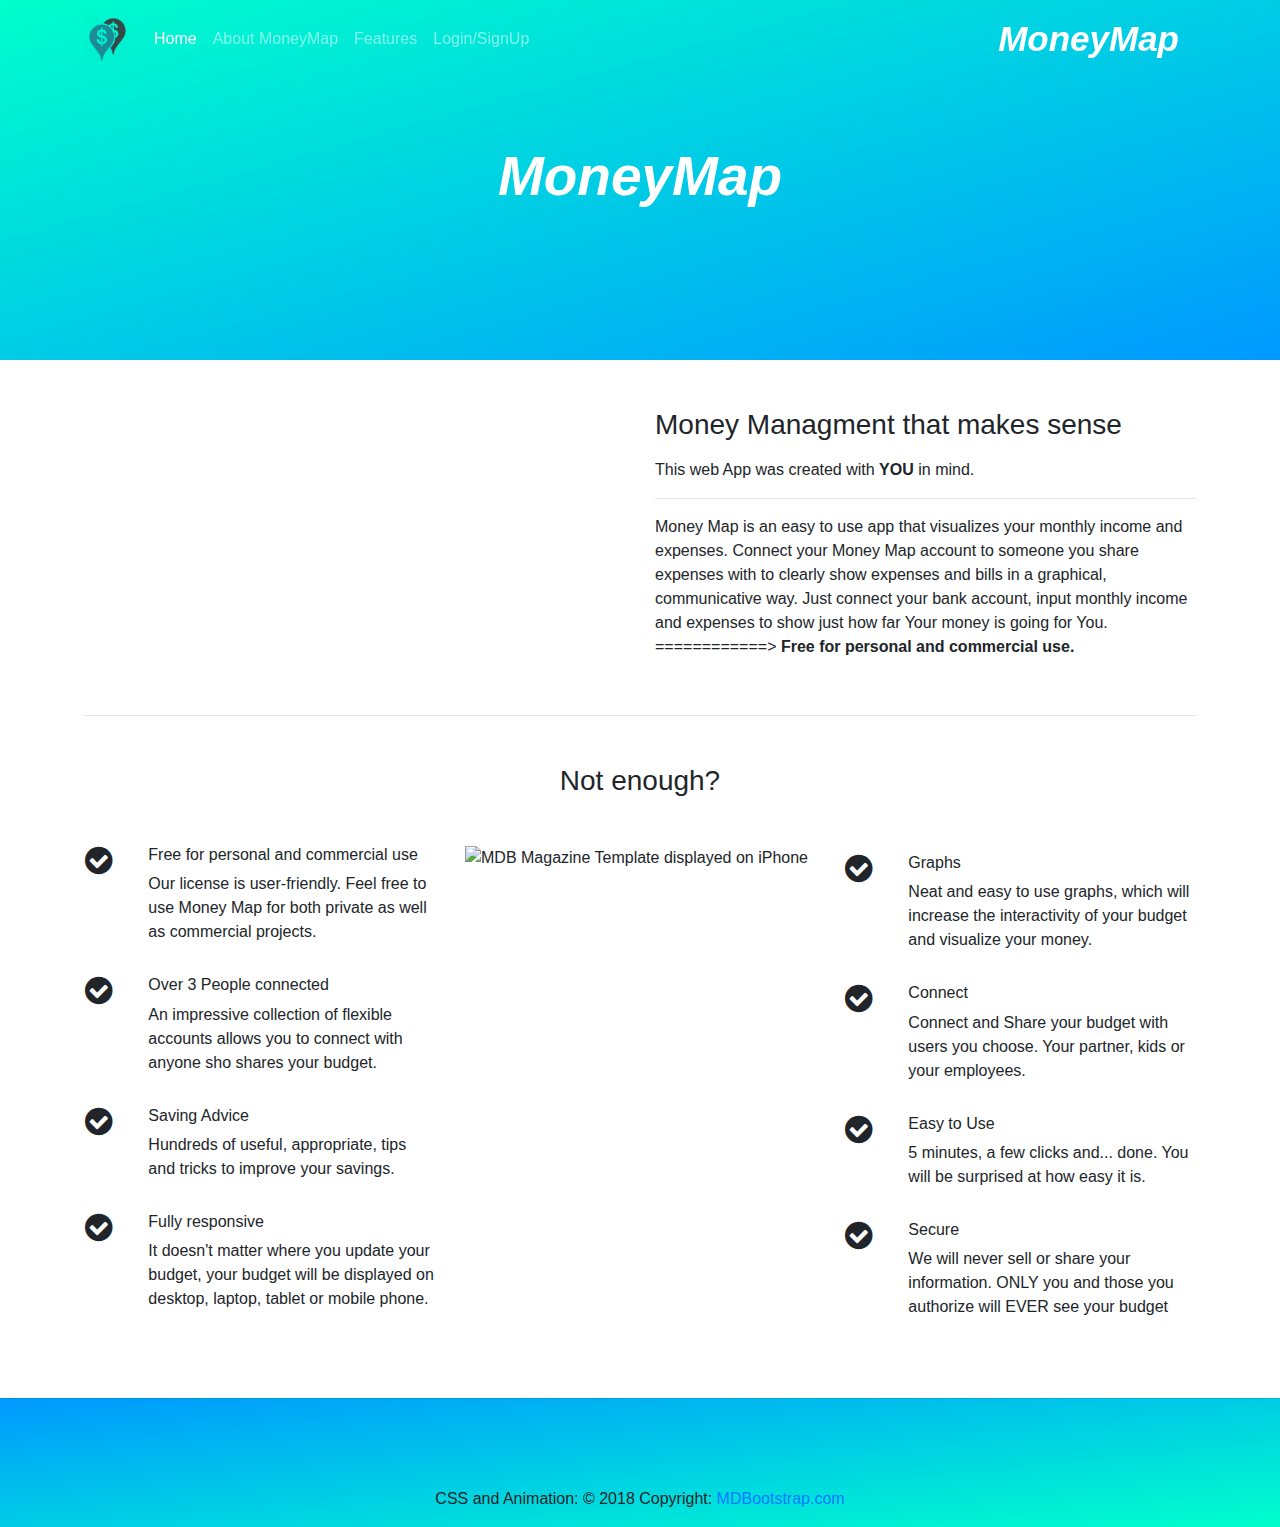
==== commit 50bd80b3: "Complete" ====
--- a/index.html
+++ b/index.html
@@ -7,6 +7,7 @@
     <title>Q2</title>
     <!-- Font Awesome -->
     <link rel="stylesheet" href="https://maxcdn.bootstrapcdn.com/font-awesome/4.7.0/css/font-awesome.min.css">
+    <link rel="stylesheet" href="https://use.fontawesome.com/releases/v5.0.10/css/all.css" integrity="sha384-+d0P83n9kaQMCwj8F4RJB66tzIwOKmrdb46+porD/OvrJ+37WqIM7UoBtwHO6Nlg" crossorigin="anonymous">
     <!-- Bootstrap core CSS -->
     <link href="https://cdnjs.cloudflare.com/ajax/libs/twitter-bootstrap/4.0.0/css/bootstrap.min.css" rel="stylesheet">
     <!-- Material Design Bootstrap -->
@@ -22,8 +23,7 @@
     <script defer src="/src/index.js"></script>
       <style type="text/css">
 
-        html,
-        body,
+
         header,
         .carousel {
           height: 60vh;
@@ -86,28 +86,24 @@
             <a class="nav-link" href="#enough">Features</a>
           </li>
           <li class="nav-item">
-            <a class="nav-link" href="/dashboard.html">DashBoard</a>
-          </li>
-          <li class="nav-item">
             <a class="nav-link" target="_blank" data-toggle="modal" data-target="#signInModal" data-whatever="@getbootstrap">Login/SignUp</a>
           </li>
         </ul>
 
         <!-- Right -->
-        <ul class="navbar-nav nav-flex-icons">
-          <li class="nav-item">
-            <a href="https://github.com/abedababe8" class="nav-link border border-light rounded"
-              target="_blank"><i class="fa fa-github mr-2"></i>Abe Queen</a>
-          </li>
-        </ul>
+        <a class="navbar-brand" href="/index.html" target="_blank">
+          <strong class="brandTitle">MoneyMap</strong>
+        </a>
 
       </div>
 
     </div>
   </nav>
 
-  <div class="fade-filler"></div>
-
+  <div id="fade-filler" class="fade-filler1 text-center d-flex align-items-center">
+    <h1 class="mx-auto title">MoneyMap</h1>
+  </div>
+<a id="about"></a>
   <div class="modal fade" id="signInModal" tabindex="-1" role="dialog" aria-labelledby="exampleModalLabel" aria-hidden="true">
   <div class="modal-dialog" role="document">
     <div class="modal-content">
@@ -156,14 +152,13 @@
 
     <!--Section: Main info-->
     <section class="mt-5 wow fadeIn">
-      <a id="about"></a>
       <!--Grid row-->
       <div class="row">
 
         <!--Grid column-->
         <div class="col-md-6 mb-4">
 
-          <img src="https://mdbootstrap.com/img/Marketing/mdb-press-pack/mdb-main.jpg" class="img-fluid z-depth-1-half" alt="">
+          <img src="https://cdn3.iconfinder.com/data/icons/business-and-finance-outline-12-1/64/business-and-finance-outline-12-19-512.png" class="img-fluid z-depth-1-half" alt="">
 
         </div>
         <!--Grid column-->
@@ -192,12 +187,11 @@
 
       </div>
       <!--Grid row-->
-
+<a id="enough"></a>
     </section>
     <!--Section: Main info-->
     <hr>
     <!--Section: Not enough-->
-    <a id="enough"></a>
     <section>
 
       <h2 class="my-5 h3 text-center">Not enough?</h2>
@@ -329,9 +323,37 @@
 
       </div>
       <!--/First row-->
-
     </section>
     <!--Section: Not enough-->
+  </div>
+</main>
+      <!--Footer-->
+      <footer class="page-footer text-center font-small mt-4 wow fadeIn">
+        <hr class="my-4">
+
+        <!-- Social icons -->
+        <div class="pb-4">
+
+          <a href="https://github.com/abedababe8" target="_blank">
+            <i class="fab fa-github mr-3"></i>
+          </a>
+
+          <a href="https://www.linkedin.com/in/abrahamqueen/" target="_blank">
+            <i class="fab fa-linkedin mr-3"></i>
+          </a>
+        </div>
+        <!-- Social icons -->
+
+        <!--Copyright-->
+        <div class="footer-copyright py-3">
+          CSS and Animation:
+          © 2018 Copyright:
+          <a href="https://mdbootstrap.com/bootstrap-tutorial/" target="_blank"> MDBootstrap.com </a>
+        </div>
+        <!--/.Copyright-->
+      </footer>
+
+      <!--/.Footer-->
 
     <!-- SCRIPTS -->
     <!-- JQuery -->
--- a/css/main.css
+++ b/css/main.css
@@ -8,10 +8,11 @@
 .nav-item{
   color: black
 }
-.fade-filler{
-  height:47vh;
+.fade-filler1{
+  height:40vh;
   width:100%;
   background: linear-gradient(to bottom right, #00ffcc, #0099ff);
+  transition: background 2s
 }
 .changedNav{
   background: linear-gradient(to bottom right, #00ffcc, #0099ff);
@@ -23,3 +24,46 @@
 .hide-auth-error{
   visibility: hidden;
 }
+.accTitle {
+  background: -webkit-linear-gradient(#00ffcc, #0099ff);
+  -webkit-background-clip: text;
+  -webkit-text-fill-color: transparent;
+  /* margin-right: 10px; */
+  /* margin-top: 0px; */
+  width: 200px;
+  /* height: 100px; */
+  transform: rotate(90deg);
+}
+.lockNav {
+  background: linear-gradient(to bottom right, #00ffcc, #0099ff);
+}
+.title{
+  font-size: 55px;
+  font-style: italic;
+  font-weight: bold;
+  color: white;
+}
+.brandTitle{
+  font-size: 35px;
+  font-style: italic;
+  font-weight: bold;
+  color: white;
+}
+.page-footer{
+  background: linear-gradient(to bottom right, #0099ff, #00ffcc);
+  /* margin-bottom: 0px; */
+}
+.showAll {
+  overflow-y: scroll;
+  height: 50vh;
+}
+
+#canvas-row {
+  padding-top: 10px;
+  height: 100%;
+}
+.chartIcon {
+  height: 20px;
+  width: 20px;
+  color: #0099ff;
+}
